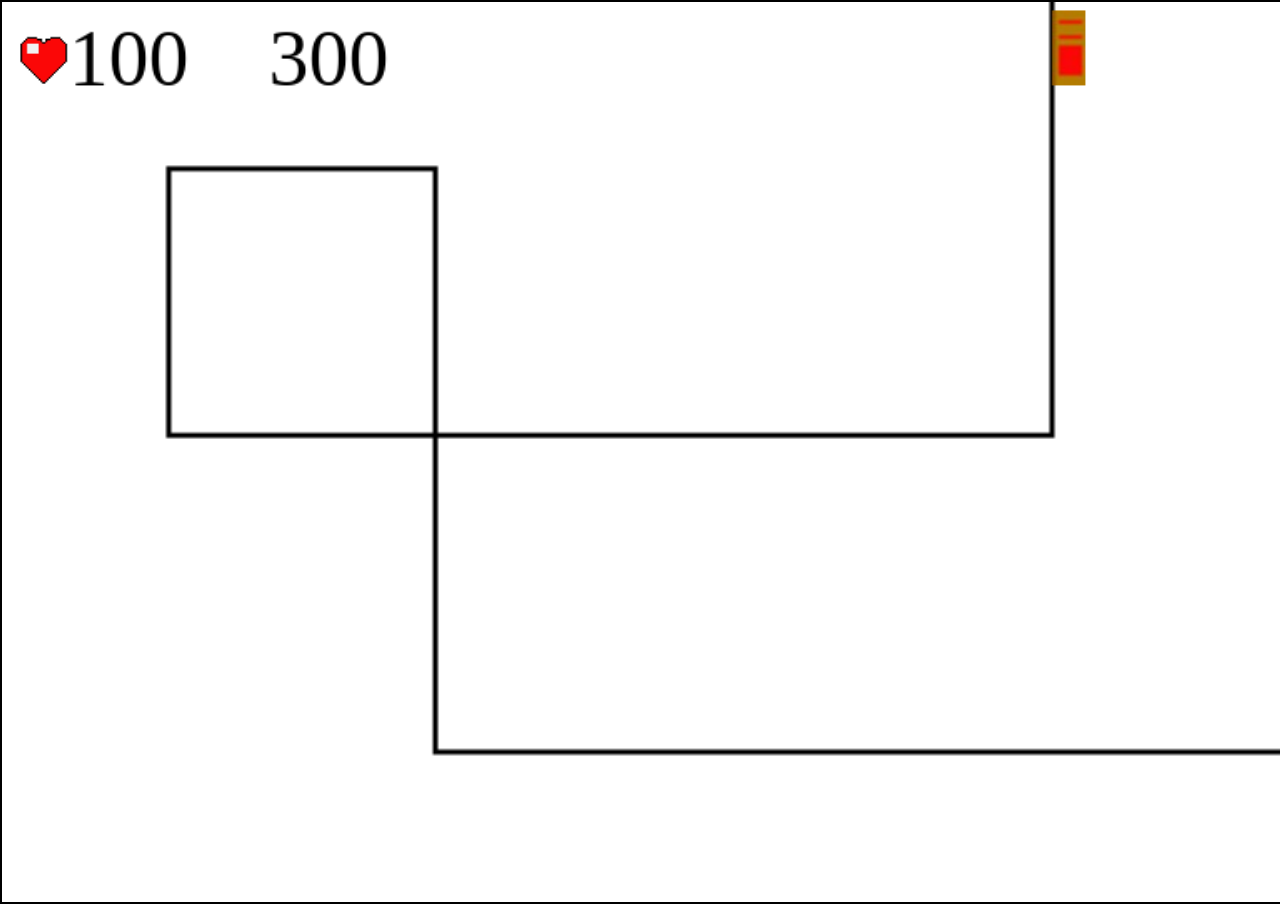
==== index.html @ f69cc72f "Fixar med tornen." ====
<!DOCTYPE html>
<html lang="en">
<head>
    <meta charset="UTF-8">
    <meta name="viewport" content="width=device-width, initial-scale=1.0">
    <title>School Tower Defense</title>
    <link rel="stylesheet" href="style.css">
</head>
<body>
    <div class="gameContainer">    
        <div class="canvasContainer">
            <canvas class="canvasDeco" id="mapCanvas" height="540" width="918"></canvas>
            <canvas class="canvasDeco" id="bookCanvas" height="540" width="918"></canvas>
            <canvas class="canvasDeco" id="towerCanvas" height="540" width="918"></canvas>
            <canvas class="canvasDeco" id="uiCanvas" height="540" width="918"></canvas>
        </div>
        <div id="sideTab">
            <div id="towersTab">
                <div id="top">
                    <h2>Towers</h2>
                </div>
                <div class="towers">
                    <div class="tower" id="1">
                        <img src="sprites/tower1.png">
                    </div>
                </div>
            </div>
            <div id="buttons">

            </div>
        </div>
    </div>
    <script src="script.js"></script>
</body>
</html>
---- style.css ----
body {
    margin: 0;
    padding: 0;
    overflow: hidden;
}

.gameContainer {
    display: flex;
    flex-direction: row;
    height: 100vh;
}

.canvasContainer {
    position: relative;
    height: 100vh;
    aspect-ratio: 1.7/1;
    flex-shrink: 0;
    z-index: 2;
}

.canvasDeco {
    position: absolute;
    top: 0;
    left: 0;
    height: 100%;
    border: 2px solid black;
}

#sideTab {
    display: flex;
    flex-direction: column;
    width: 100%;
    height: 100vh;
    background-color: rgb(117, 64, 0);
    z-index: 1;
}

#towersTab {
    width: 100%;
    height: 85vh;
}

#buttons {
    border-top: 6px solid rgb(67, 37, 0);
    width: 100%;
    height: 15vb;
}

#top {
    display: flex;
    align-items: center;
    justify-content: center;
    border-bottom: 6px solid rgb(67, 37, 0);
    height: 10vb;
}
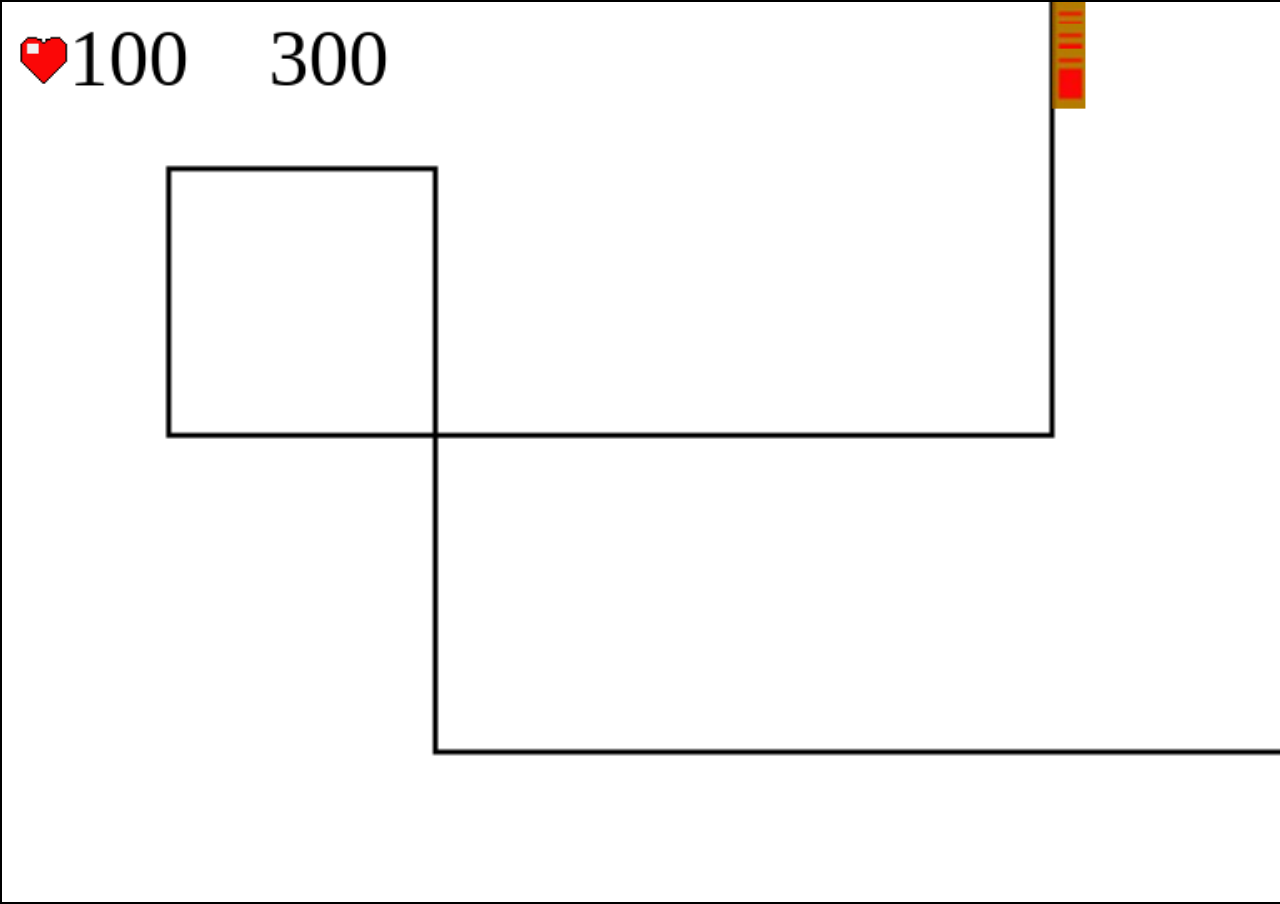
==== commit fd55b626: "Placering nästan klart" ====
--- a/index.html
+++ b/index.html
@@ -7,11 +7,12 @@
     <link rel="stylesheet" href="style.css">
 </head>
 <body>
-    <div class="gameContainer">    
+    <div id="gameContainer">    
         <div class="canvasContainer">
             <canvas class="canvasDeco" id="mapCanvas" height="540" width="918"></canvas>
             <canvas class="canvasDeco" id="bookCanvas" height="540" width="918"></canvas>
             <canvas class="canvasDeco" id="towerCanvas" height="540" width="918"></canvas>
+            <canvas class="canvasDeco" id="towerPlaceCanvas" height="540" width="918"></canvas>
             <canvas class="canvasDeco" id="uiCanvas" height="540" width="918"></canvas>
         </div>
         <div id="sideTab">
@@ -22,6 +23,19 @@
                 <div class="towers">
                     <div class="tower" id="1">
                         <img src="sprites/tower1.png">
+                        <p>$ 200</p>
+                    </div>
+                    <div class="tower" id="2">
+                        <img src="sprites/tower1.png">
+                        <p>$ 400</p>
+                    </div>
+                    <div class="tower" id="3">
+                        <img src="sprites/tower1.png">
+                        <p>$ 800</p>
+                    </div>
+                    <div class="tower" id="10">
+                        <img src="sprites/tower10.png">
+                        <p>$ 4000</p>
                     </div>
                 </div>
             </div>
--- a/style.css
+++ b/style.css
@@ -4,7 +4,7 @@
     overflow: hidden;
 }
 
-.gameContainer {
+#gameContainer {
     display: flex;
     flex-direction: row;
     height: 100vh;
@@ -52,4 +52,28 @@
     justify-content: center;
     border-bottom: 6px solid rgb(67, 37, 0);
     height: 10vb;
+}
+
+.towers {
+    display: flex;
+    flex-direction: row;
+    flex-wrap: wrap;
+    width: 100%;
+}
+
+.tower {
+    user-select: none;
+    cursor: grab;
+    display: flex;
+    flex-direction: column;
+    align-items: center;
+    background-color: white;
+    width: 40%;
+    padding: 20px 0 0 0;
+    margin: 10px 5%;
+}
+
+
+.tower img {
+    width: 40%;
 }
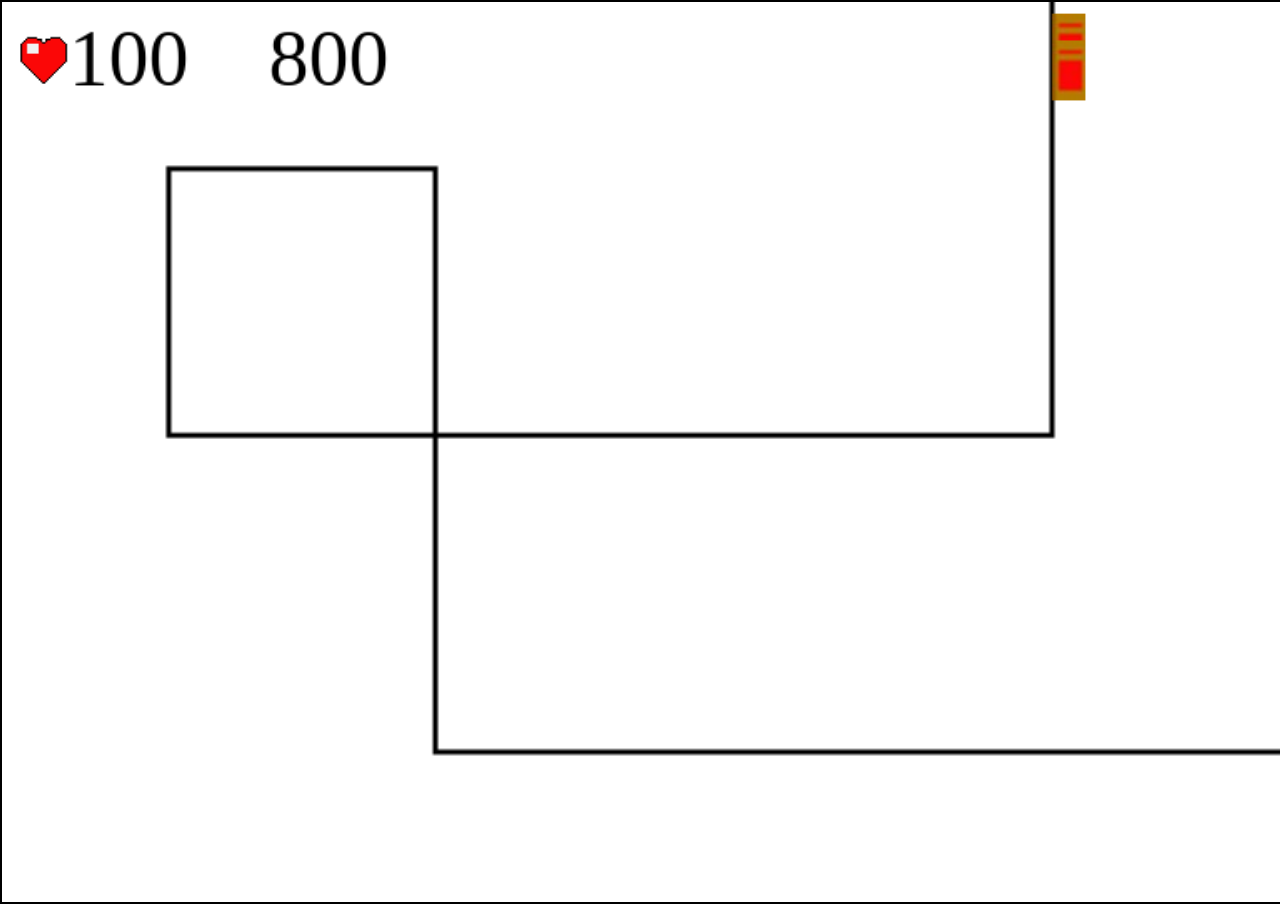
==== commit a35c1c30: "Placering klar och tracar, mer jobb att utföra" ====
--- a/index.html
+++ b/index.html
@@ -14,6 +14,15 @@
             <canvas class="canvasDeco" id="towerCanvas" height="540" width="918"></canvas>
             <canvas class="canvasDeco" id="towerPlaceCanvas" height="540" width="918"></canvas>
             <canvas class="canvasDeco" id="uiCanvas" height="540" width="918"></canvas>
+
+            <div id="upgradeTab" class="hideUpgrade">
+                <div class="image">
+                
+                </div>
+                <div class="upgrade">
+
+                </div>
+            </div>
         </div>
         <div id="sideTab">
             <div id="towersTab">
@@ -22,19 +31,19 @@
                 </div>
                 <div class="towers">
                     <div class="tower" id="1">
-                        <img src="sprites/tower1.png">
+                        <img src="sprites/tower1.png" draggable="false">
                         <p>$ 200</p>
                     </div>
                     <div class="tower" id="2">
-                        <img src="sprites/tower1.png">
+                        <img src="sprites/tower1.png" draggable="false">
                         <p>$ 400</p>
                     </div>
                     <div class="tower" id="3">
-                        <img src="sprites/tower1.png">
+                        <img src="sprites/tower1.png" draggable="false">
                         <p>$ 800</p>
                     </div>
                     <div class="tower" id="10">
-                        <img src="sprites/tower10.png">
+                        <img src="sprites/tower10.png" draggable="false">
                         <p>$ 4000</p>
                     </div>
                 </div>
--- a/style.css
+++ b/style.css
@@ -74,6 +74,24 @@
 }
 
 
-.tower img {
+img {
+    image-rendering: pixelated;
     width: 40%;
+}
+
+#upgradeTab {
+    position: absolute;
+    top: 5vh;
+    right: 0;
+    background-color: rgb(117, 64, 0);
+    height: 90vh;
+    transition: width 0.3s ease-in;
+}
+
+.hideUpgrade {
+    width: 0%;
+}
+
+.showUpgrade {
+    width: 30%;
 }
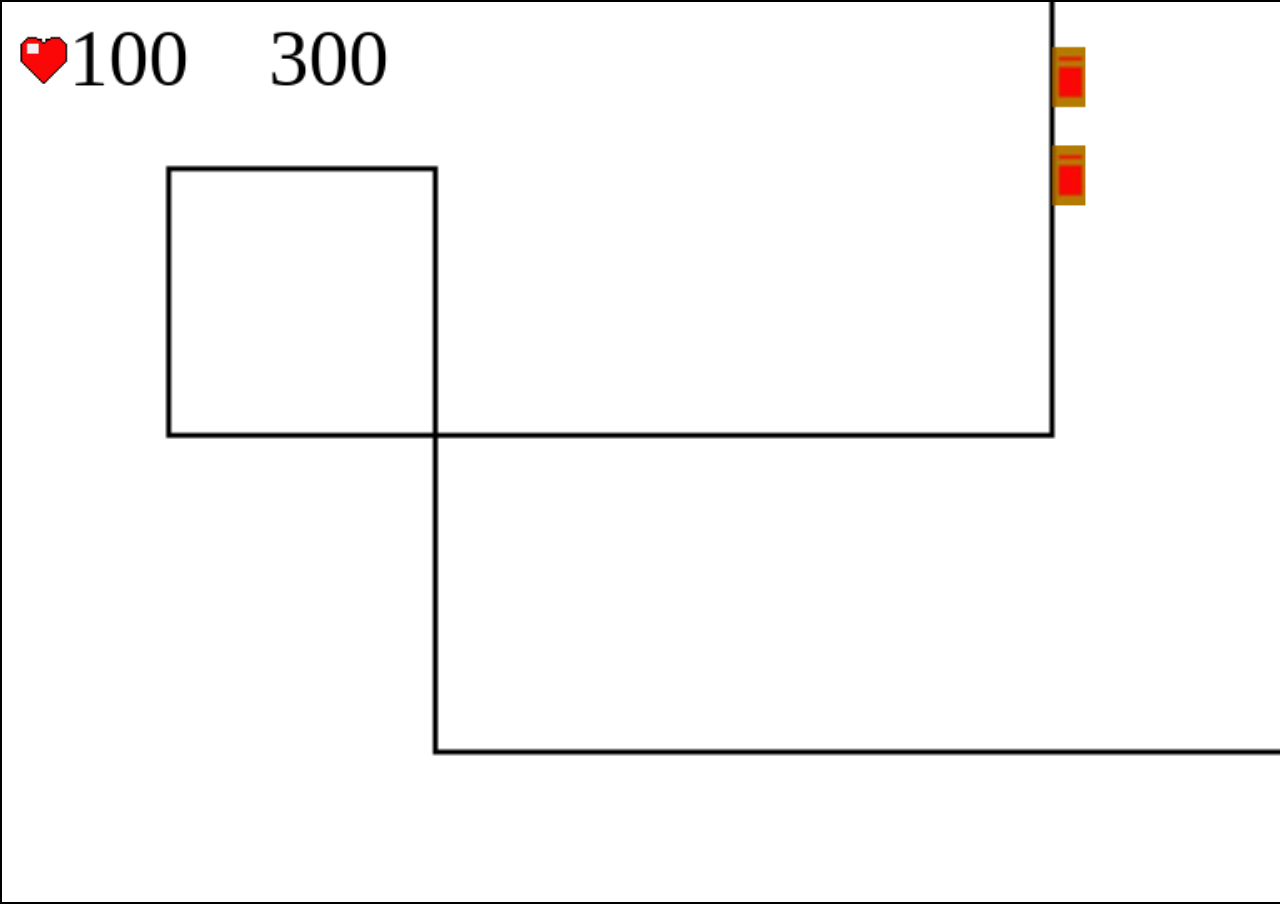
==== commit 2862301b: "Tornen skjuter nu och mer additioner tillagt, mer att göra imorgon" ====
--- a/index.html
+++ b/index.html
@@ -13,6 +13,7 @@
             <canvas class="canvasDeco" id="bookCanvas" height="540" width="918"></canvas>
             <canvas class="canvasDeco" id="towerCanvas" height="540" width="918"></canvas>
             <canvas class="canvasDeco" id="towerPlaceCanvas" height="540" width="918"></canvas>
+            <canvas class="canvasDeco" id="projectileCanvas" height="540" width="918"></canvas>
             <canvas class="canvasDeco" id="uiCanvas" height="540" width="918"></canvas>
 
             <div id="upgradeTab" class="hideUpgrade">
--- a/style.css
+++ b/style.css
@@ -81,11 +81,27 @@
 
 #upgradeTab {
     position: absolute;
+    overflow: hidden;
     top: 5vh;
     right: 0;
     background-color: rgb(117, 64, 0);
     height: 90vh;
     transition: width 0.3s ease-in;
+}
+
+#upgradeTab .image {
+    display: flex;
+    justify-content: center;
+    align-items: center;
+    background-color: white;
+    border: solid 5px black;
+    padding: 10vh;
+    margin: 2.2vb;
+    width: 50%;
+}
+
+#upgradeTab .image img {
+    width: 100%;
 }
 
 .hideUpgrade {
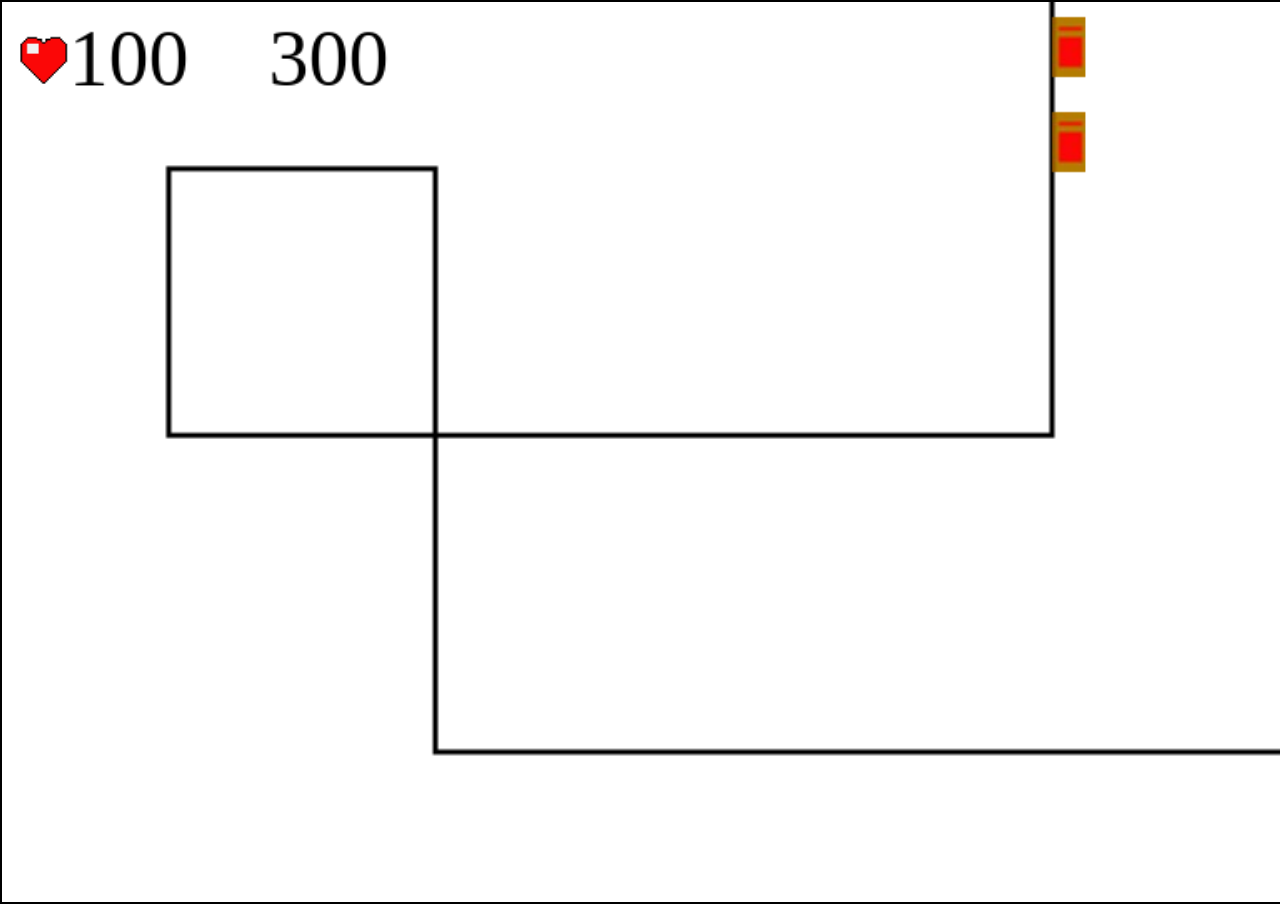
==== commit b9afa031: "Upload för att arbeta hemma." ====
--- a/index.html
+++ b/index.html
@@ -36,7 +36,7 @@
                         <p>$ 200</p>
                     </div>
                     <div class="tower" id="2">
-                        <img src="sprites/tower1.png" draggable="false">
+                        <img src="sprites/tower2.png" draggable="false">
                         <p>$ 400</p>
                     </div>
                     <div class="tower" id="3">
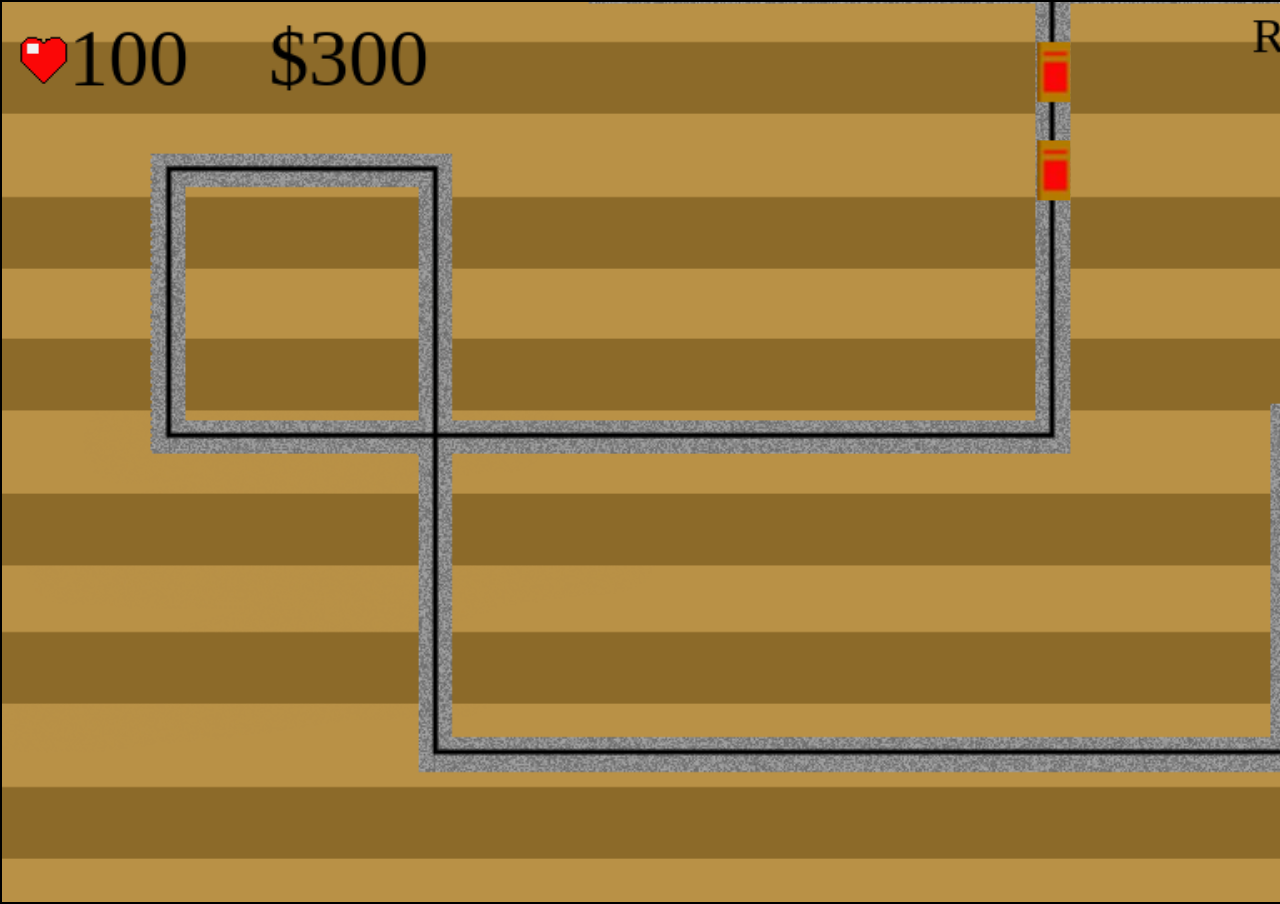
==== commit 8ee64eb1: "Mer sprites och freeze + glue" ====
--- a/index.html
+++ b/index.html
@@ -40,8 +40,20 @@
                         <p>$ 400</p>
                     </div>
                     <div class="tower" id="3">
-                        <img src="sprites/tower1.png" draggable="false">
+                        <img src="sprites/tower3.png" draggable="false">
+                        <p>$ 200</p>
+                    </div>
+                    <div class="tower" id="4">
+                        <img src="sprites/tower4.png" draggable="false">
+                        <p>$ 500</p>
+                    </div>
+                    <div class="tower" id="5">
+                        <img src="sprites/tower5.png" draggable="false">
                         <p>$ 800</p>
+                    </div>
+                    <div class="tower" id="6">
+                        <img src="sprites/tower6.png" draggable="false">
+                        <p>$ 300</p>
                     </div>
                     <div class="tower" id="10">
                         <img src="sprites/tower10.png" draggable="false">
--- a/style.css
+++ b/style.css
@@ -1,3 +1,7 @@
+* {
+    user-select: none;
+}
+
 body {
     margin: 0;
     padding: 0;
@@ -40,6 +44,12 @@
     height: 85vh;
 }
 
+#mapCanvas {
+    background-image: url(gameMap.png);
+    background-repeat: no-repeat;
+    background-size: cover;
+}
+
 #buttons {
     border-top: 6px solid rgb(67, 37, 0);
     width: 100%;
@@ -58,11 +68,19 @@
     display: flex;
     flex-direction: row;
     flex-wrap: wrap;
+    overflow-y: auto;
+    height: 87.5%;
     width: 100%;
+    -ms-overflow-style: none;
+    scrollbar-width: none;
 }
 
+.towers::-webkit-scrollbar {
+    display: none;
+}
+
+
 .tower {
-    user-select: none;
     cursor: grab;
     display: flex;
     flex-direction: column;
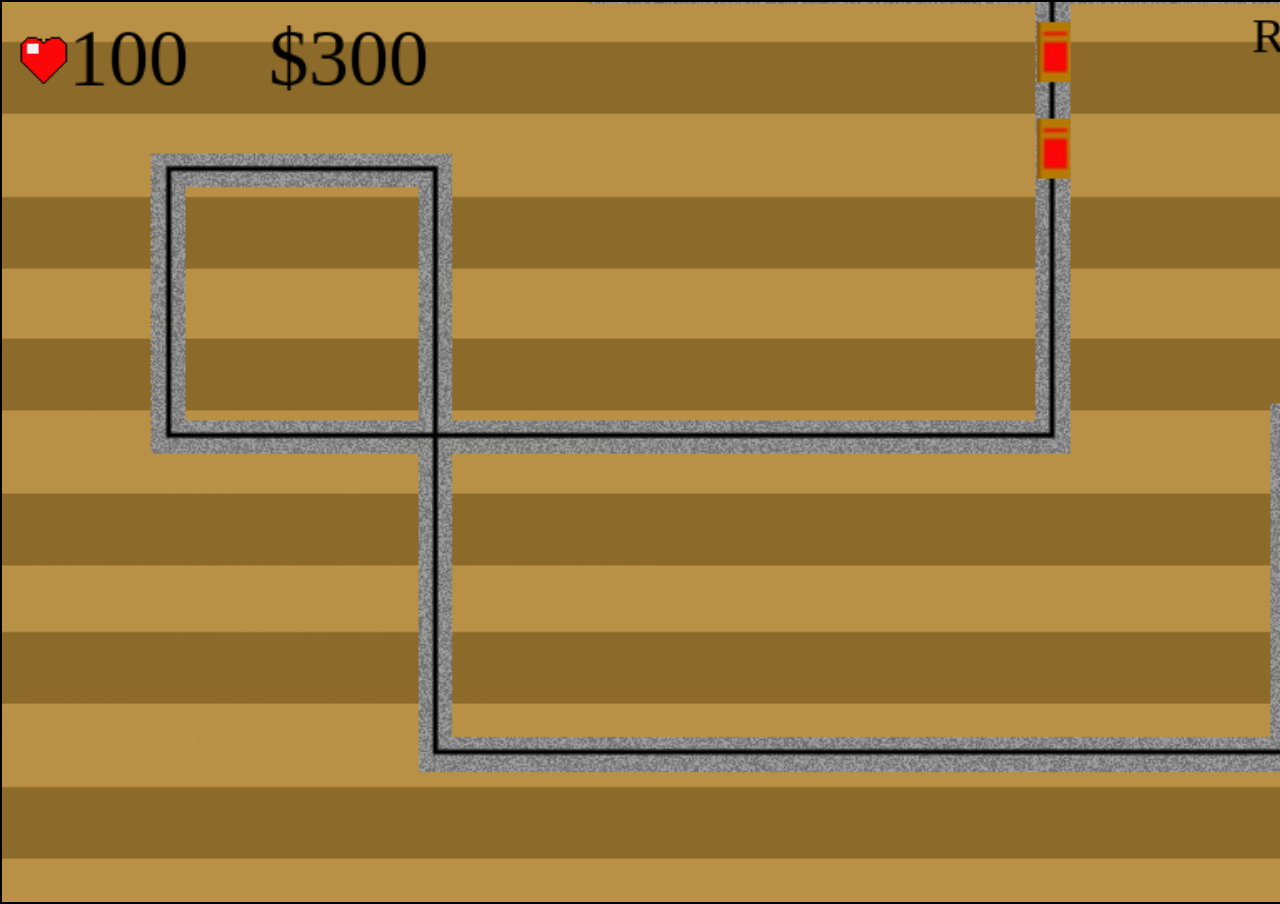
==== commit 6d858cd3: "Mer torn med nya mechanics och alla gubbar tillagda" ====
--- a/index.html
+++ b/index.html
@@ -55,8 +55,12 @@
                         <img src="sprites/tower6.png" draggable="false">
                         <p>$ 300</p>
                     </div>
-                    <div class="tower" id="10">
-                        <img src="sprites/tower10.png" draggable="false">
+                    <div class="tower" id="7">
+                        <img src="sprites/tower7.png" draggable="false">
+                        <p>$ 1200</p>
+                    </div>
+                    <div class="tower" id="8">
+                        <img src="sprites/tower8.png" draggable="false">
                         <p>$ 4000</p>
                     </div>
                 </div>
--- a/style.css
+++ b/style.css
@@ -68,6 +68,8 @@
     display: flex;
     flex-direction: row;
     flex-wrap: wrap;
+    align-content: flex-start;
+    align-items: flex-start;
     overflow-y: auto;
     height: 87.5%;
     width: 100%;
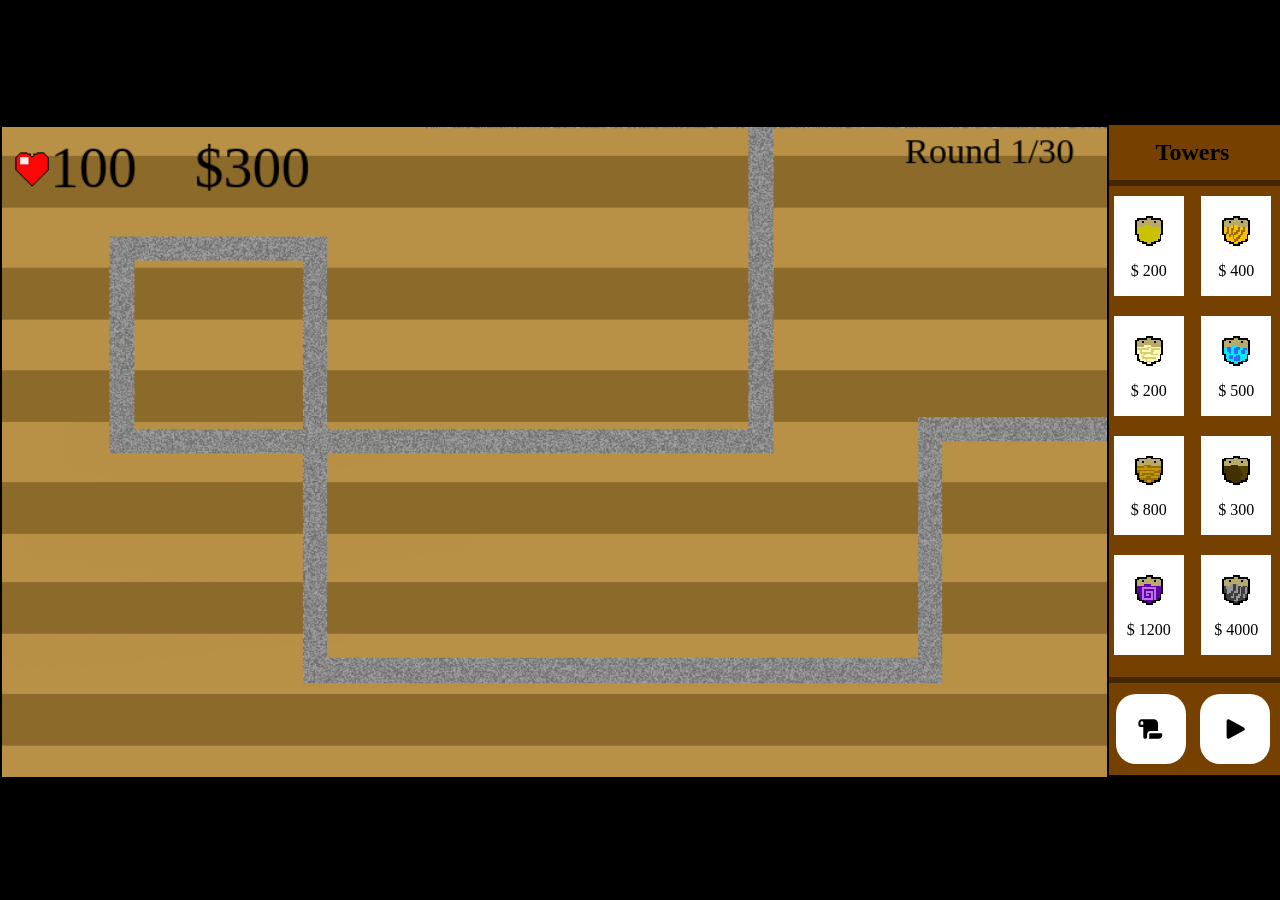
==== commit 784b197e: "Slutgiltiga inlämmningen. Fixat: balancing, skapat en changelog, fixat CSS decorationer, kommentarer" ====
--- a/index.html
+++ b/index.html
@@ -17,12 +17,10 @@
             <canvas class="canvasDeco" id="uiCanvas" height="540" width="918"></canvas>
 
             <div id="upgradeTab" class="hideUpgrade">
-                <div class="image">
-                
-                </div>
-                <div class="upgrade">
-
-                </div>
+                <div class="image"></div>
+                <div class="towerName"></div>
+                <div class="descriptionUpgrade"></div>
+                <div class="upgrade"></div>
             </div>
         </div>
         <div id="sideTab">
@@ -31,42 +29,47 @@
                     <h2>Towers</h2>
                 </div>
                 <div class="towers">
-                    <div class="tower" id="1">
+                    <div class="tower" id="1" title="Johnny | Basic Tower">
                         <img src="sprites/tower1.png" draggable="false">
                         <p>$ 200</p>
                     </div>
-                    <div class="tower" id="2">
+                    <div class="tower" id="2" title="Teduded | Damage Dealer">
                         <img src="sprites/tower2.png" draggable="false">
                         <p>$ 400</p>
                     </div>
-                    <div class="tower" id="3">
+                    <div class="tower" id="3" title="Fabbe | Sniper">
                         <img src="sprites/tower3.png" draggable="false">
                         <p>$ 200</p>
                     </div>
-                    <div class="tower" id="4">
+                    <div class="tower" id="4" title="Fifika | Freeze">
                         <img src="sprites/tower4.png" draggable="false">
                         <p>$ 500</p>
                     </div>
-                    <div class="tower" id="5">
+                    <div class="tower" id="5" title="Beast | Fast">
                         <img src="sprites/tower5.png" draggable="false">
                         <p>$ 800</p>
                     </div>
-                    <div class="tower" id="6">
+                    <div class="tower" id="6" title="Wilhanson | Glue">
                         <img src="sprites/tower6.png" draggable="false">
                         <p>$ 300</p>
                     </div>
-                    <div class="tower" id="7">
+                    <div class="tower" id="7" title="Vigor | Poison">
                         <img src="sprites/tower7.png" draggable="false">
                         <p>$ 1200</p>
                     </div>
-                    <div class="tower" id="8">
+                    <div class="tower" id="8" title="Howarts | Super">
                         <img src="sprites/tower8.png" draggable="false">
                         <p>$ 4000</p>
                     </div>
                 </div>
             </div>
             <div id="buttons">
-
+                <div id="changeLogBtn" title="View Changelog">
+                    <img src="svg/scroll-solid-full.svg" class="svg">
+                </div>
+                <div id="pauseBtn" title="Resume Game">
+                    <img src="svg/play-solid-full.svg" class="svg">
+                </div>
             </div>
         </div>
     </div>
--- a/style.css
+++ b/style.css
@@ -2,21 +2,30 @@
     user-select: none;
 }
 
-body {
+html, body {
     margin: 0;
     padding: 0;
+    height: 100%;
+    background-color: black;
+}
+
+body {
+    width: 100%;
+    display: flex;
+    align-items: center;
+    justify-content: center;
     overflow: hidden;
 }
 
 #gameContainer {
     display: flex;
     flex-direction: row;
-    height: 100vh;
+    aspect-ratio: 2560/1300;
 }
 
 .canvasContainer {
     position: relative;
-    height: 100vh;
+    height: 100%;
     aspect-ratio: 1.7/1;
     flex-shrink: 0;
     z-index: 2;
@@ -34,14 +43,14 @@
     display: flex;
     flex-direction: column;
     width: 100%;
-    height: 100vh;
+    height: 100%;
     background-color: rgb(117, 64, 0);
     z-index: 1;
 }
 
 #towersTab {
     width: 100%;
-    height: 85vh;
+    height: 85%;
 }
 
 #mapCanvas {
@@ -53,7 +62,12 @@
 #buttons {
     border-top: 6px solid rgb(67, 37, 0);
     width: 100%;
-    height: 15vb;
+    height: 15%;
+    display: flex;
+    align-items: center;
+    justify-content: center;
+    flex-direction: row;
+    gap: 8%;
 }
 
 #top {
@@ -61,7 +75,19 @@
     align-items: center;
     justify-content: center;
     border-bottom: 6px solid rgb(67, 37, 0);
-    height: 10vb;
+    height: 10%;
+}
+
+
+#changeLogBtn, #pauseBtn {
+    display: flex;
+    align-items: center;
+    justify-content: center;
+    width: 40%;
+    border-radius: 20px;
+    aspect-ratio: 1/1;
+    background-color: white;
+    cursor: pointer;
 }
 
 .towers {
@@ -102,26 +128,65 @@
 #upgradeTab {
     position: absolute;
     overflow: hidden;
-    top: 5vh;
+    top: 5%;
     right: 0;
     background-color: rgb(117, 64, 0);
-    height: 90vh;
+    height: 90%;
     transition: width 0.3s ease-in;
 }
 
 #upgradeTab .image {
+    position: relative;
     display: flex;
     justify-content: center;
     align-items: center;
     background-color: white;
     border: solid 5px black;
-    padding: 10vh;
-    margin: 2.2vb;
+    padding: 22%;
+    margin: 2.2%;
     width: 50%;
 }
 
 #upgradeTab .image img {
     width: 100%;
+}
+
+#upgradeTab .shots {
+    position: absolute;
+    bottom: 0;
+    width: 100%;
+    text-align: center;
+    font-size: clamp(1rem, calc(1vw + 1vh), 3rem);
+}
+
+#upgradeTab .towerName {
+    text-align: center;
+    font-size: clamp(1rem, calc(1vw + 1vh), 3rem);
+    background-color: rgb(90, 50, 0);
+    font-weight: bold;
+}
+
+#upgradeTab .descriptionUpgrade {
+    display: flex;
+    flex-wrap: wrap;
+    flex-direction: column;
+    height: 20%;
+    text-align: center;
+    font-size: clamp(0.5rem, calc(0.5vw + 0.5vh), 1.5rem);
+}
+
+#upgradeTab .upgrade {
+    display: flex;
+    justify-content: center;
+}
+
+#upgradeTab .upgrade button {
+    display: block;
+    width: 90%;
+    padding: 5% 0;
+    font-size: clamp(1rem, calc(0.5vw + 0.5vh), 3rem);
+    font-weight: bold;
+    cursor: pointer;
 }
 
 .hideUpgrade {
